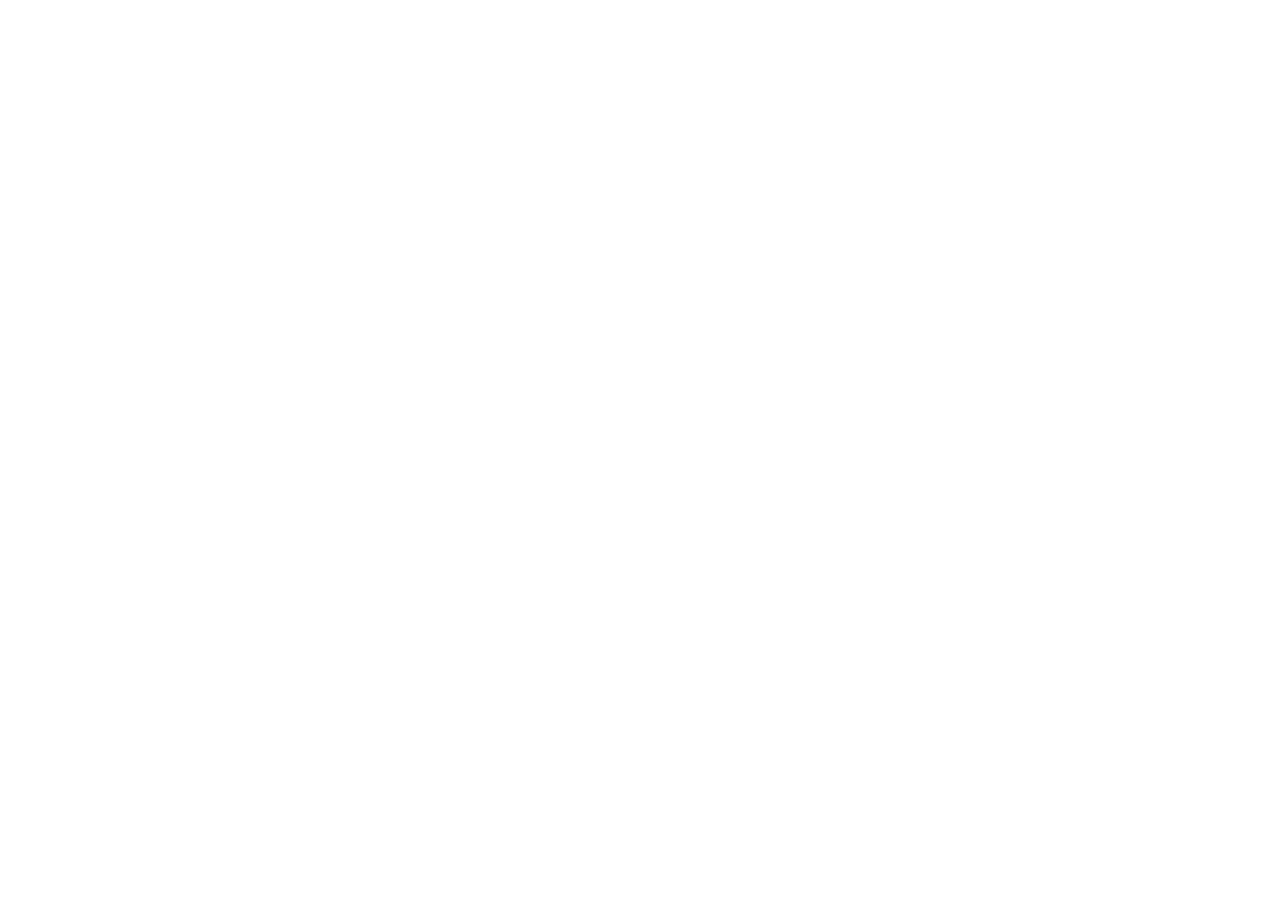
==== index.html @ 98e29def "Create index.html" ====
<!DOCTYPE html>
<html lang="pt-br">
<head>
    <meta charset="UTF-8">
    <meta http-equiv="X-UA-Compatible" content="IE=edge">
    <meta name="viewport" content="width=device-width, initial-scale=1.0">
    <link rel="shortcut icon" href="favicon.ico" type="image/x-icon">
    <title>Projeto Redes Sociais</title>
</head>
<body>
    
</body>
</html>
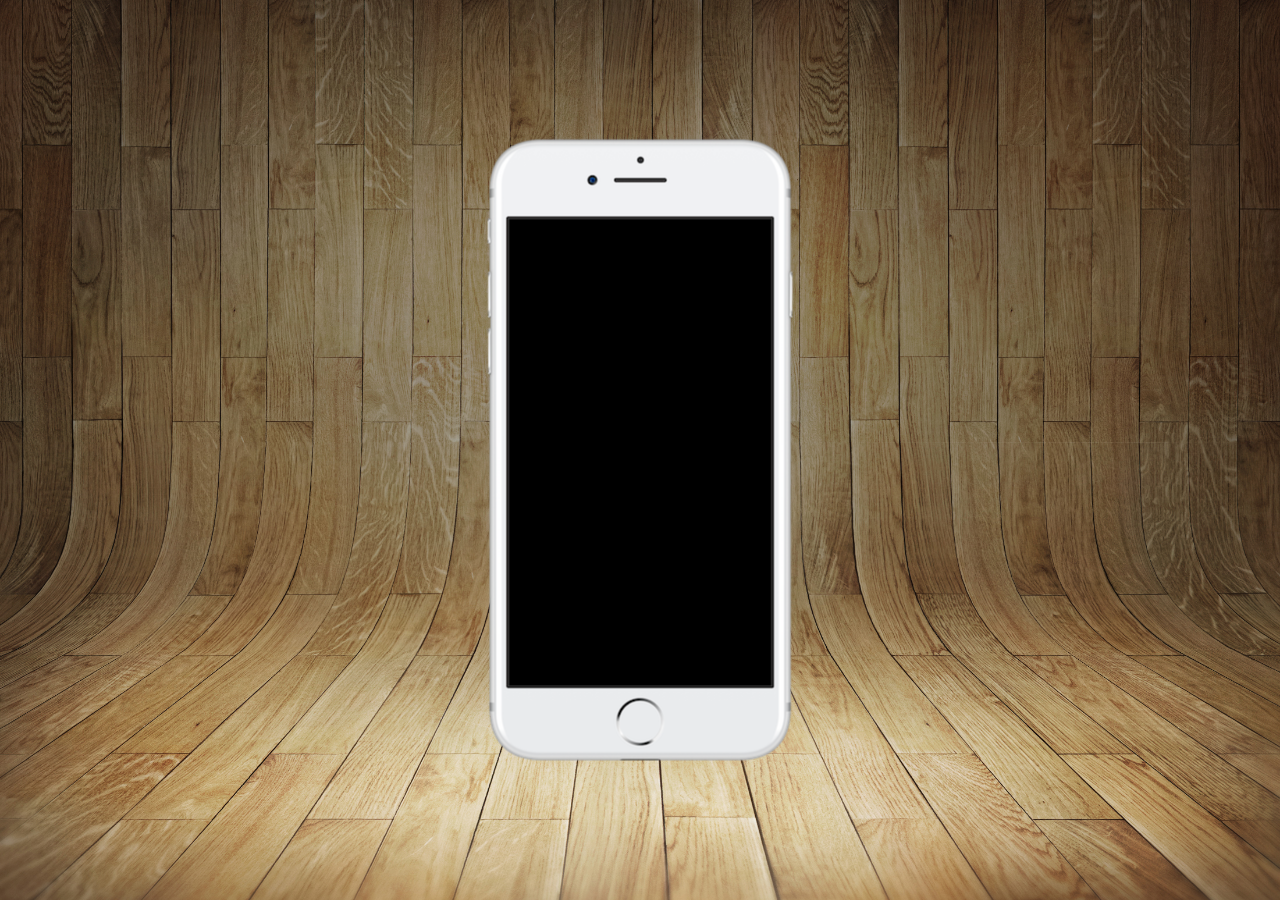
==== commit b7fff5c9: "criei a base do estilo" ====
--- a/index.html
+++ b/index.html
@@ -5,9 +5,17 @@
     <meta http-equiv="X-UA-Compatible" content="IE=edge">
     <meta name="viewport" content="width=device-width, initial-scale=1.0">
     <link rel="shortcut icon" href="favicon.ico" type="image/x-icon">
+    <link rel="stylesheet" href="estilos/style.css">
     <title>Projeto Redes Sociais</title>
 </head>
 <body>
-    
+    <main>
+        <section id="telefone">
+
+        </section>
+        <section id="redes-sociais">
+
+        </section>
+    </main>
 </body>
 </html>--- a/estilos/style.css
+++ b/estilos/style.css
@@ -0,0 +1,34 @@
+@charset "UTF-8";
+
+*{
+    margin: 0px;
+    padding: 0px;
+    font-family: Arial, Helvetica, sans-serif;
+}
+
+html, body{
+    height: 100vh;
+    width: 100vw;
+    background-color: black;
+}
+
+body{
+    background: url(../imagens/fundo-madeira.jpg) no-repeat top center;
+    background-size: cover;
+    background-attachment: fixed;
+}
+
+main{
+    height: 100vh;
+    position: relative;
+}
+
+section#telefone{
+    position: absolute;
+    top: 50%;
+    left: 50%;
+    transform: translate(-50%, -50%);
+    height: 627px;
+    width: 311px;
+    background: url(../imagens/frame-iphone.png) no-repeat;
+}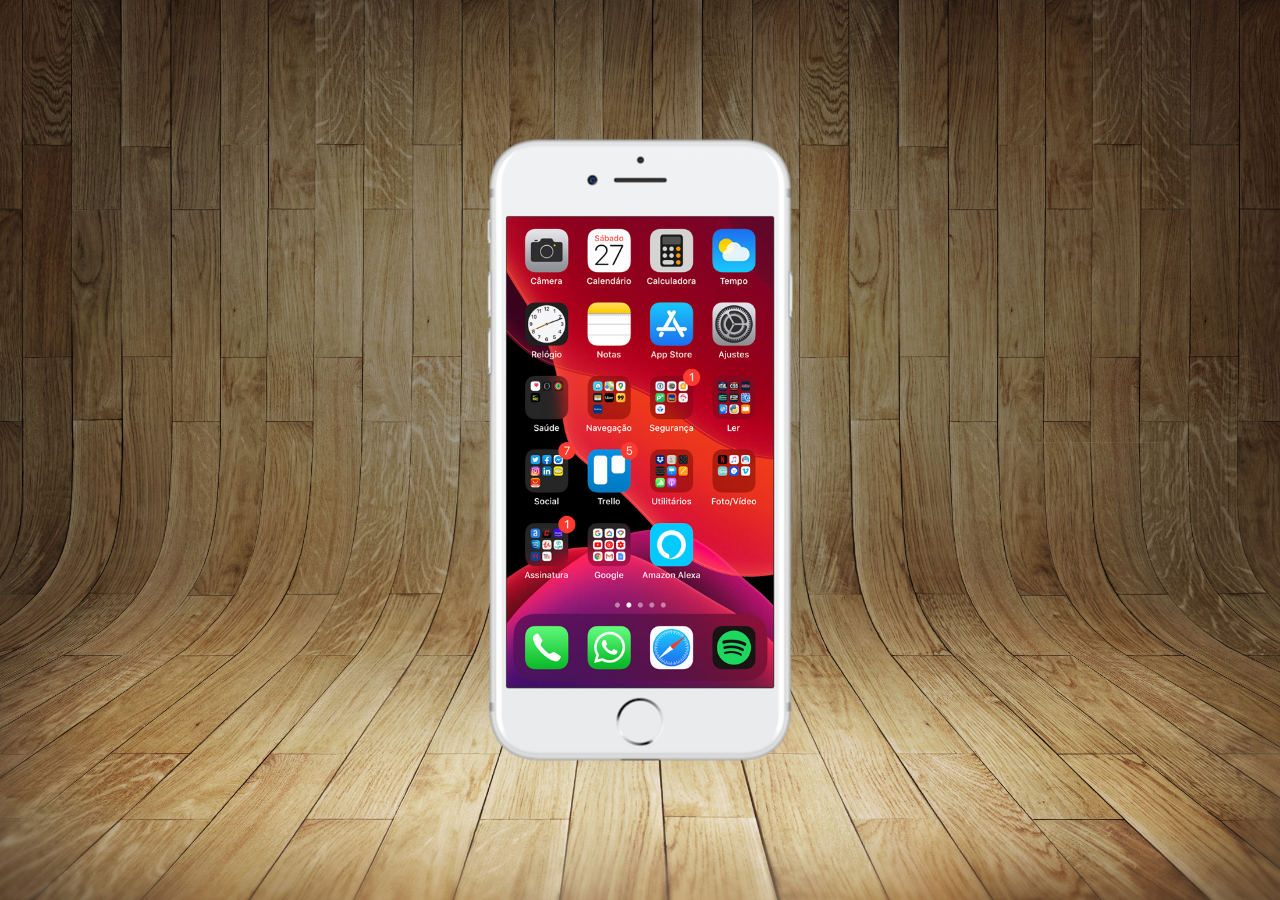
==== commit d25736ac: "criei a tela home" ====
--- a/index.html
+++ b/index.html
@@ -11,7 +11,7 @@
 <body>
     <main>
         <section id="telefone">
-
+            <iframe src="home.html" name="tela" id="tela" frameborder="0"></iframe>
         </section>
         <section id="redes-sociais">
 
--- a/estilos/style.css
+++ b/estilos/style.css
@@ -31,4 +31,12 @@
     height: 627px;
     width: 311px;
     background: url(../imagens/frame-iphone.png) no-repeat;
+}
+
+iframe#tela{
+    position: relative;
+    top: 80px;
+    left: 22px;
+    width: 267px;
+    height: 471px;
 }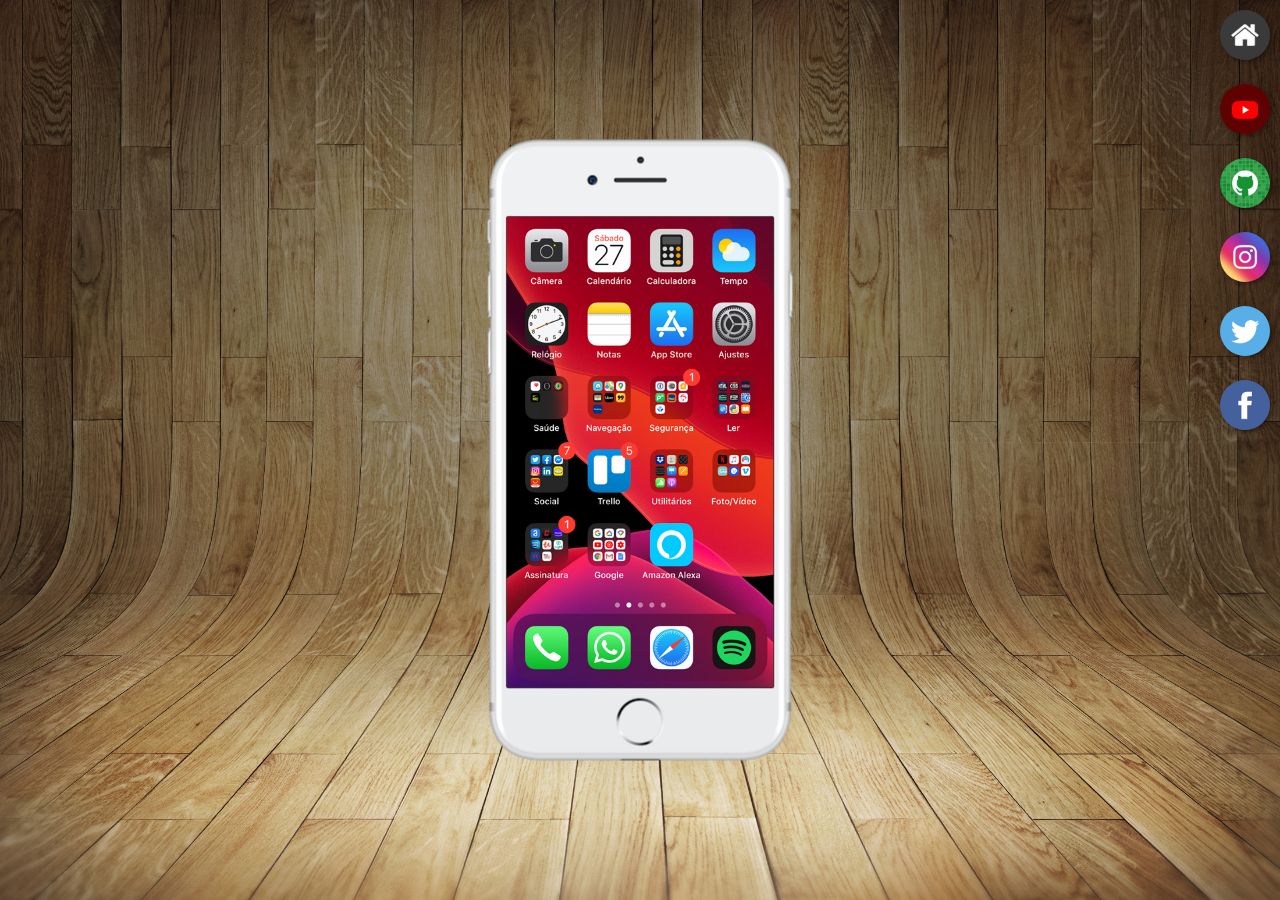
==== commit 3588fe50: "criei os botões laterais" ====
--- a/index.html
+++ b/index.html
@@ -11,10 +11,17 @@
 <body>
     <main>
         <section id="telefone">
-            <iframe src="home.html" name="tela" id="tela" frameborder="0"></iframe>
+            <iframe src="home.html" name="tela" id="tela" frameborder="0">
+                Seu navegador não é compatível com isso.
+            </iframe>
         </section>
         <section id="redes-sociais">
-
+            <a href="#" target="tela"><img src="imagens/logo-home.jpg" alt="icone home"></a> <br>
+            <a href="#" target="tela"><img src="imagens/logo-youtube.jpg" alt="icone youtube"></a> <br>
+            <a href="#" target="tela"><img src="imagens/logo-github.jpg" alt="icone github"></a> <br>
+            <a href="#" target="tela"><img src="imagens/logo-instagram.jpg" alt="icone instagram"></a> <br>
+            <a href="#" target="tela"><img src="imagens/logo-twitter.jpg" alt="icone twitter"></a> <br>
+            <a href="#" target="tela"><img src="imagens/logo-facebook.jpg" alt="icone facebook"></a>
         </section>
     </main>
 </body>
--- a/estilos/style.css
+++ b/estilos/style.css
@@ -39,4 +39,23 @@
     left: 22px;
     width: 267px;
     height: 471px;
+}
+
+section#redes-sociais{
+    text-align: right;
+}
+
+section#redes-sociais img {
+    width: 50px;
+    margin: 10px;
+    border-radius: 50%;
+    box-shadow: 2px 2px 5px rgba(0, 0, 0, 0.399);
+    box-sizing: border-box;
+}
+
+section#redes-sociais img:hover{
+    border: 2px solid rgba(255, 255, 255, 0.644);
+    transform: translate(-3px, -3px);
+    box-shadow: 5px 5px 10px rgba(0, 0, 0, 0.623);
+    transition: transform .3s, border .1s;
 }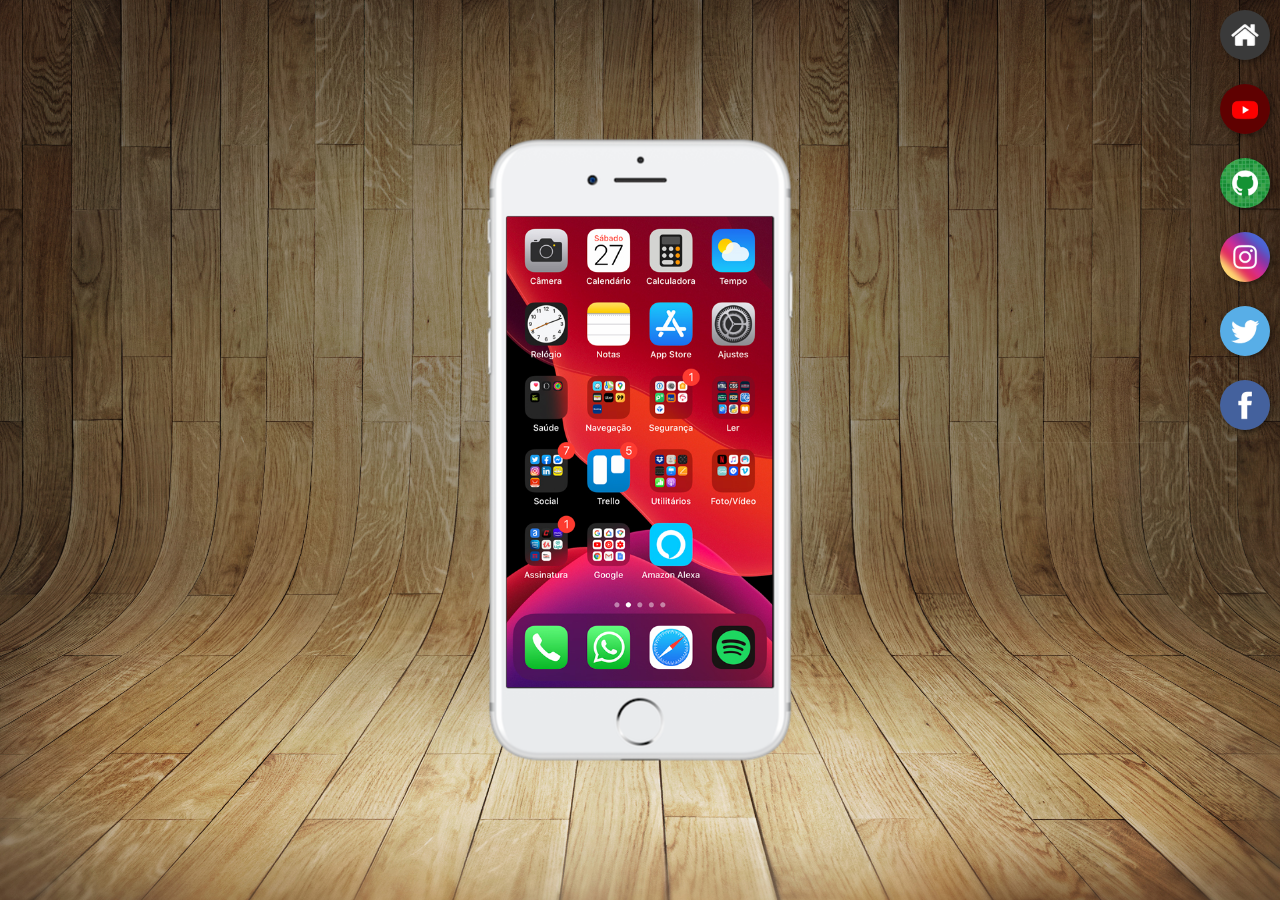
==== commit 81d1b1e1: "site finalizado" ====
--- a/index.html
+++ b/index.html
@@ -16,12 +16,12 @@
             </iframe>
         </section>
         <section id="redes-sociais">
-            <a href="#" target="tela"><img src="imagens/logo-home.jpg" alt="icone home"></a> <br>
-            <a href="#" target="tela"><img src="imagens/logo-youtube.jpg" alt="icone youtube"></a> <br>
-            <a href="#" target="tela"><img src="imagens/logo-github.jpg" alt="icone github"></a> <br>
-            <a href="#" target="tela"><img src="imagens/logo-instagram.jpg" alt="icone instagram"></a> <br>
-            <a href="#" target="tela"><img src="imagens/logo-twitter.jpg" alt="icone twitter"></a> <br>
-            <a href="#" target="tela"><img src="imagens/logo-facebook.jpg" alt="icone facebook"></a>
+            <a href="home.html" target="tela"><img src="imagens/logo-home.jpg" alt="icone home"></a> <br>
+            <a href="youtube.html" target="tela"><img src="imagens/logo-youtube.jpg" alt="icone youtube"></a> <br>
+            <a href="github.html" target="tela"><img src="imagens/logo-github.jpg" alt="icone github"></a> <br>
+            <a href="instagram.html" target="tela"><img src="imagens/logo-instagram.jpg" alt="icone instagram"></a> <br>
+            <a href="twitter.html" target="tela"><img src="imagens/logo-twitter.jpg" alt="icone twitter"></a> <br>
+            <a href="facebook.html" target="tela"><img src="imagens/logo-facebook.jpg" alt="icone facebook"></a>
         </section>
     </main>
 </body>
--- a/estilos/style.css
+++ b/estilos/style.css
@@ -37,7 +37,7 @@
     position: relative;
     top: 80px;
     left: 22px;
-    width: 267px;
+    width: 266px;
     height: 471px;
 }
 
